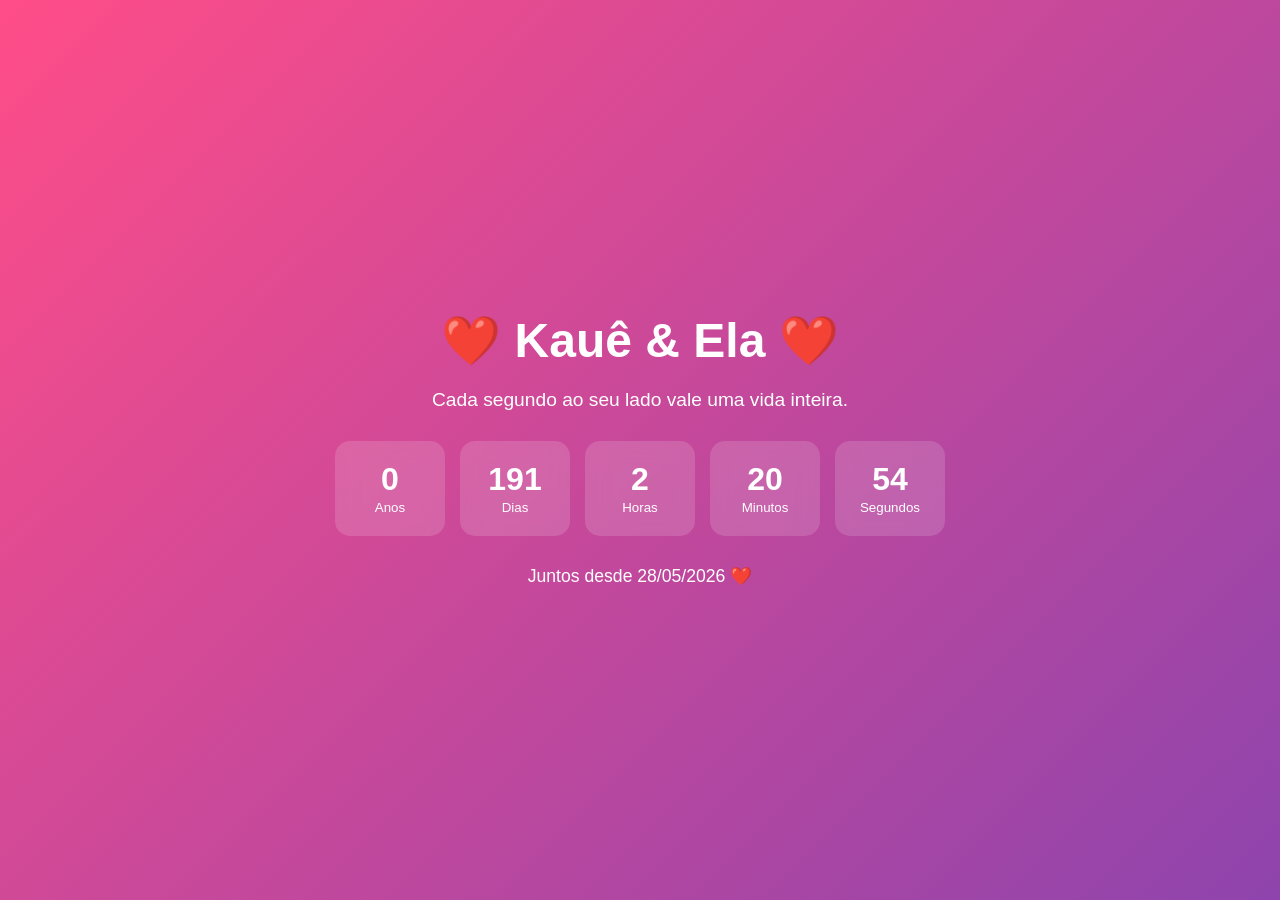
==== contador_web/index.html @ bcd87921 "criaçao dos arquivos principais" ====
<!DOCTYPE html>
<html lang="pt-BR">
<head>
    <meta charset="UTF-8">
    <meta name="viewport" content="width=device-width, initial-scale=1.0">
    <title>Nós ❤️</title>
    <link rel="stylesheet" href="style.css">
</head>
<body>

    <div class="container">
        <h1>❤️ Kauê & Ela ❤️</h1>

        <p class="frase">
            Cada segundo ao seu lado vale uma vida inteira.
        </p>

        <div class="contador">
            <div class="tempo">
                <span id="anos">0</span>
                <small>Anos</small>
            </div>

            <div class="tempo">
                <span id="dias">0</span>
                <small>Dias</small>
            </div>

            <div class="tempo">
                <span id="horas">0</span>
                <small>Horas</small>
            </div>

            <div class="tempo">
                <span id="minutos">0</span>
                <small>Minutos</small>
            </div>

            <div class="tempo">
                <span id="segundos">0</span>
                <small>Segundos</small>
            </div>
        </div>

        <div class="data">
            Juntos desde 28/05/2026 ❤️
        </div>
    </div>

    <script src="script.js"></script>

</body>
</html>
---- contador_web/style.css ----
*{
    margin:0;
    padding:0;
    box-sizing:border-box;
    font-family:Arial, Helvetica, sans-serif;
}

body{
    min-height:100vh;
    display:flex;
    justify-content:center;
    align-items:center;

    background: linear-gradient(
        135deg,
        #ff4d88,
        #8e44ad
    );

    color:white;
}

.container{
    text-align:center;
    padding:30px;
}

h1{
    margin-bottom:20px;
    font-size:3rem;
}

.frase{
    margin-bottom:30px;
    font-size:1.2rem;
}

.contador{
    display:flex;
    flex-wrap:wrap;
    justify-content:center;
    gap:15px;
}

.tempo{
    background:rgba(255,255,255,0.15);
    padding:20px;
    border-radius:15px;
    min-width:110px;
    backdrop-filter:blur(10px);
}

.tempo span{
    display:block;
    font-size:2rem;
    font-weight:bold;
}

.data{
    margin-top:30px;
    font-size:1.1rem;
}
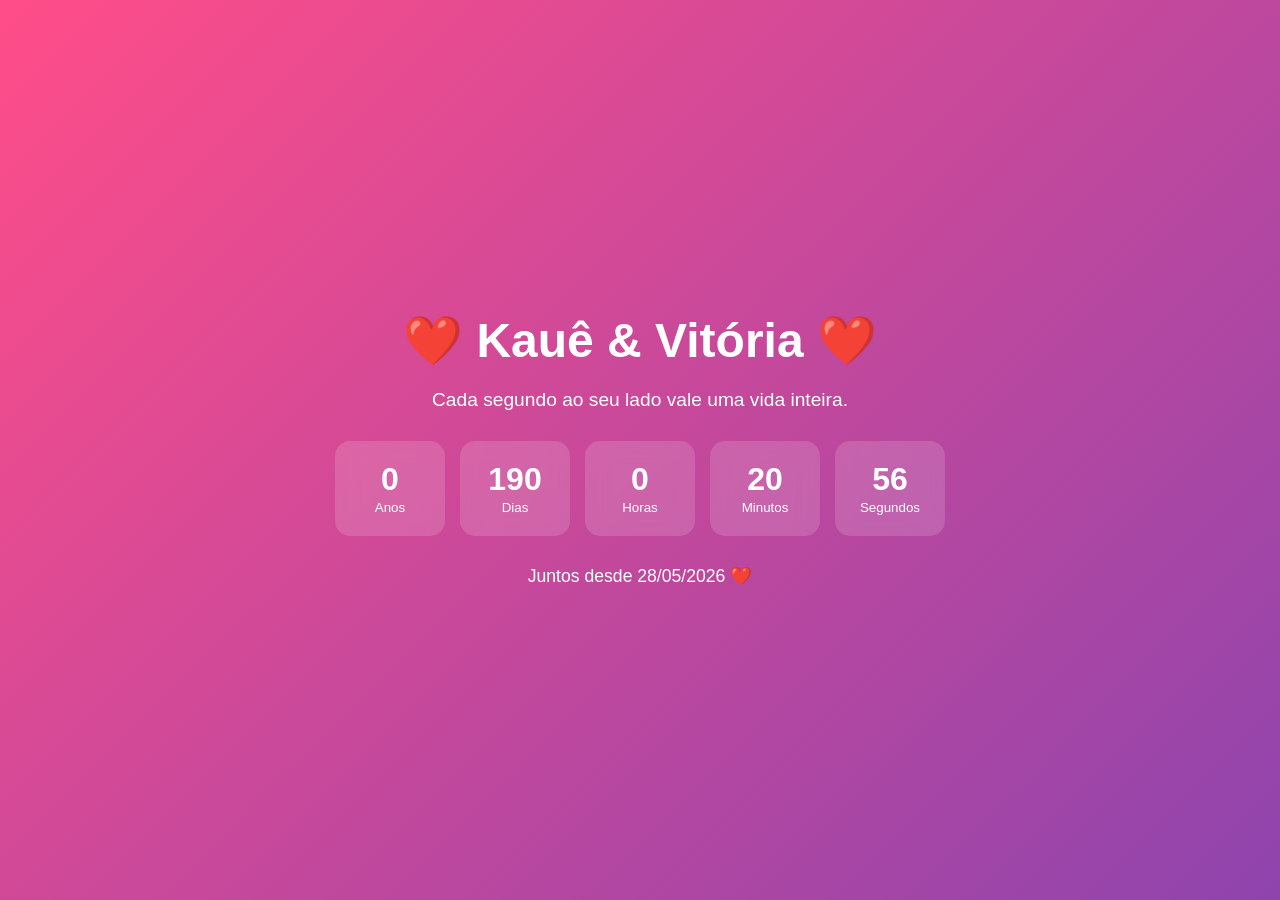
==== commit db78039b: "Update heading from 'Ela' to 'Vitória'" ====
--- a/contador_web/index.html
+++ b/contador_web/index.html
@@ -9,7 +9,7 @@
 <body>
 
     <div class="container">
-        <h1>❤️ Kauê & Ela ❤️</h1>
+        <h1>❤️ Kauê & Vitória ❤️</h1>
 
         <p class="frase">
             Cada segundo ao seu lado vale uma vida inteira.
@@ -50,4 +50,4 @@
     <script src="script.js"></script>
 
 </body>
-</html>+</html>
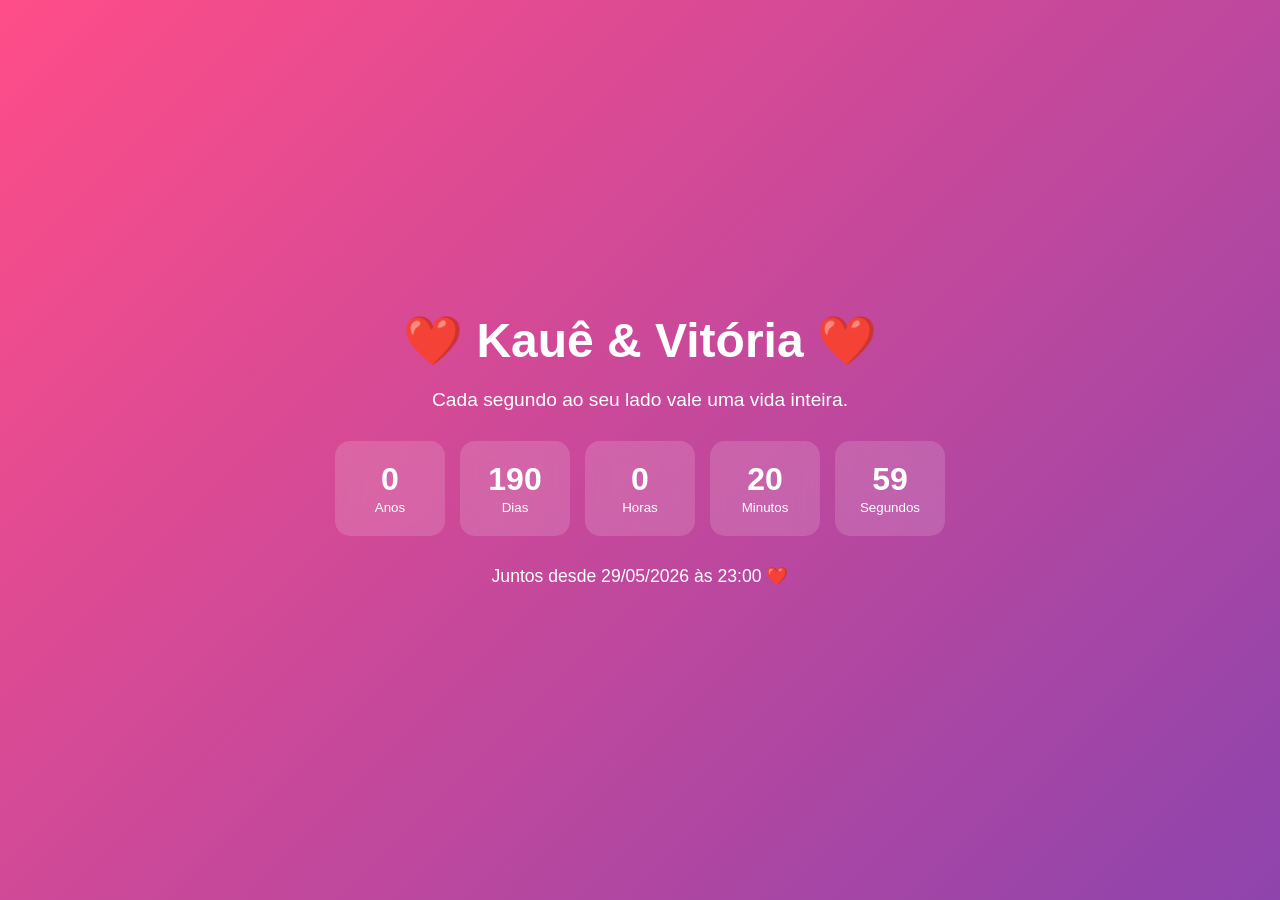
==== commit 64821ab6: "Refactor HTML structure and update date" ====
--- a/contador_web/index.html
+++ b/contador_web/index.html
@@ -11,43 +11,19 @@
     <div class="container">
         <h1>❤️ Kauê & Vitória ❤️</h1>
 
-        <p class="frase">
-            Cada segundo ao seu lado vale uma vida inteira.
-        </p>
+        <p class="frase">Cada segundo ao seu lado vale uma vida inteira.</p>
 
         <div class="contador">
-            <div class="tempo">
-                <span id="anos">0</span>
-                <small>Anos</small>
-            </div>
-
-            <div class="tempo">
-                <span id="dias">0</span>
-                <small>Dias</small>
-            </div>
-
-            <div class="tempo">
-                <span id="horas">0</span>
-                <small>Horas</small>
-            </div>
-
-            <div class="tempo">
-                <span id="minutos">0</span>
-                <small>Minutos</small>
-            </div>
-
-            <div class="tempo">
-                <span id="segundos">0</span>
-                <small>Segundos</small>
-            </div>
+            <div class="tempo"><span id="anos">0</span><small>Anos</small></div>
+            <div class="tempo"><span id="dias">0</span><small>Dias</small></div>
+            <div class="tempo"><span id="horas">0</span><small>Horas</small></div>
+            <div class="tempo"><span id="minutos">0</span><small>Minutos</small></div>
+            <div class="tempo"><span id="segundos">0</span><small>Segundos</small></div>
         </div>
 
-        <div class="data">
-            Juntos desde 28/05/2026 ❤️
-        </div>
+        <div class="data">Juntos desde 29/05/2026 às 23:00 ❤️</div>
     </div>
 
     <script src="script.js"></script>
-
 </body>
 </html>
